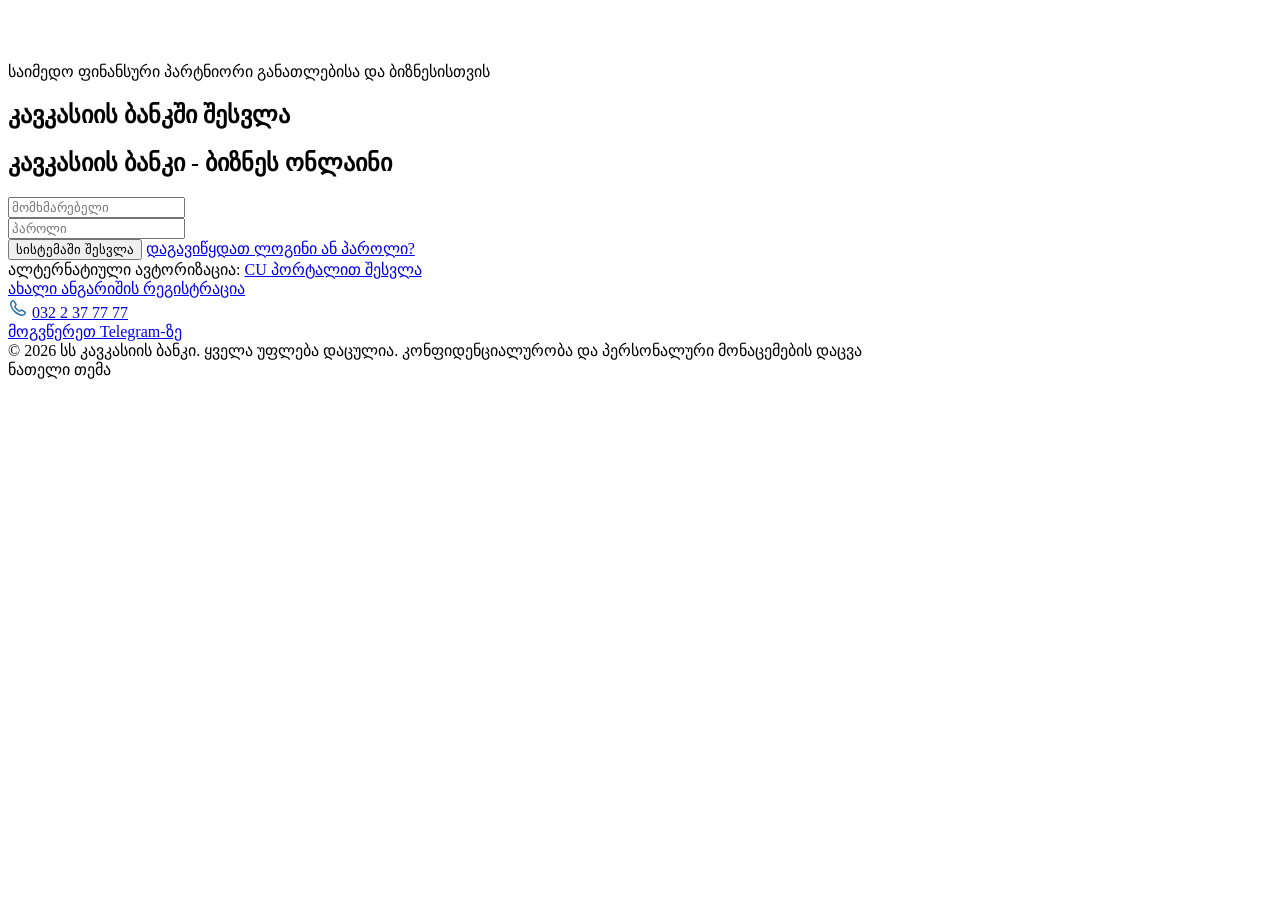
==== login.html @ a54a42d3 "feat: დაემატა ლოგინის გვერდის საწყისი HTML სტრუქტურა" ====
<!doctype html>
<html lang="ka">
  <head>
    <meta charset="UTF-8" />
    <meta name="viewport" content="width=device-width, initial-scale=1.0" />
    <meta http-equiv="X-UA-Compatible" content="ie=edge" />
    <link rel="stylesheet" href="css/normalize.css" />
    <link rel="stylesheet" href="css/style.css" />
    <title>შესვლა - კავკასიის ბანკი</title>
  </head>

  <body>
    <header class="header">
      <div class="header__wrapper">
        <div class="header__left">
         <a class="header__logo" href="#" aria-label="მთავარ გვერდზე დაბრუნება">
  <svg class="header__image" width="50" height="50">
    <use href="img/sprite.svg#Cu-logo"></use>
  </svg>
</a>
        </div>
        <div class="header__right">
          <span class="header__text"
            >საიმედო ფინანსური პარტნიორი განათლებისა და ბიზნესისთვის</span
          >
        </div>
      </div>
    </header>
    <section class="main">
      <div class="main__wrapper">
        <h1 class="visually-hidden">კავკასიის ბანკში შესვლა</h1>
        <form class="login-banner" action="#" method="post">
          <div class="login-banner__inner">
            <h2 class="login-banner__header">
              კავკასიის ბანკი - ბიზნეს ონლაინი
            </h2>
            <div class="login-banner__inputs">
              <div class="login-banner__input">
                <input
                  class="login-banner__input-item"
                  type="text"
                  name="login"
                  placeholder="მომხმარებელი"
                />
              </div>
              <div class="login-banner__input">
                <input
                  class="login-banner__input-item"
                  type="password"
                  name="password"
                  placeholder="პაროლი"
                  required
                />
              </div>
            </div>
            <button type="submit" class="login-banner__btn">
              სისტემაში შესვლა
            </button>

            <a href="#" class="login-banner__link"
              >დაგავიწყდათ ლოგინი ან პაროლი?</a
            >

            <div class="login-banner__bottom">
              <div class="login-banner__bottom-inner">
                <span class="login-banner__bottom-text"
                  >ალტერნატიული ავტორიზაცია:</span
                >
                <a href="#" class="login-banner__bottom-link">
                  <span class="login-banner__bottom-text"
                    >CU პორტალით შესვლა</span
                  >
                </a>
              </div>
            </div>
          </div>
        </form>
        <a href="#" class="main__wrapper-link">ახალი ანგარიშის რეგისტრაცია</a>
      </div>
      <footer class="footer">
        <div class="footer__wrapper">
          <div class="footer__left">
            <div class="footer__phone">
              <span class="footer__logo-phone">
                <svg
                  width="20"
                  height="20"
                  viewBox="0 0 20 20"
                  fill="none"
                  xmlns="http://www.w3.org/2000/svg"
                >
                  <path
                    fill-rule="evenodd"
                    clip-rule="evenodd"
                    d="M6.83898 5.768C6.34891 5.06808 5.85423 4.3714 5.35498 3.678C5.31298 3.62 5.23798 3.505 5.15298 3.5C5.11498 3.498 4.92498 3.51 4.59698 3.758C3.63298 4.488 3.24498 5.602 3.66698 7.242C4.06098 8.772 5.31098 11.015 7.14798 12.852C8.98498 14.689 11.228 15.939 12.758 16.332C14.398 16.755 15.512 16.367 16.242 15.403C16.49 15.075 16.502 14.885 16.5 14.847C16.495 14.762 16.38 14.687 16.322 14.645C15.866 14.313 15.023 13.717 14.232 13.161C13.942 12.957 13.778 12.844 13.652 12.766C13.48 12.66 13.36 12.748 13.223 12.881C13.01 13.088 12.811 13.315 12.57 13.491C12.2672 13.7131 11.906 13.8418 11.531 13.861C10.975 13.889 10.479 13.659 10.063 13.308C8.82694 12.2977 7.69528 11.166 6.68498 9.93C6.33298 9.512 6.10698 9.01 6.13998 8.452C6.16698 7.997 6.34798 7.652 6.51398 7.425C6.68798 7.186 6.91398 6.989 7.11898 6.778C7.24898 6.644 7.34898 6.536 7.23398 6.348C7.10752 6.1515 6.97581 5.95743 6.83898 5.768ZM6.56898 2.795C6.90898 3.263 7.51098 4.116 8.06598 4.905C8.45298 5.457 8.64598 5.732 8.72798 6.023C8.84298 6.433 8.81998 6.839 8.62098 7.256C8.49098 7.528 8.35098 7.668 7.87298 8.146C7.75898 8.259 7.64698 8.37 7.63698 8.539C7.62698 8.713 7.72898 8.837 7.83298 8.963C8.78429 10.1279 9.84957 11.1949 11.013 12.148C11.139 12.251 11.285 12.372 11.456 12.363C11.628 12.355 11.74 12.241 11.855 12.126C12.333 11.648 12.472 11.509 12.744 11.379C13.1291 11.1977 13.5664 11.1597 13.977 11.272C14.267 11.353 14.543 11.547 15.094 11.934C15.884 12.489 16.737 13.091 17.204 13.432C18.231 14.178 18.215 15.282 17.438 16.308C16.258 17.866 14.462 18.32 12.384 17.785C10.548 17.314 8.07798 15.903 6.08698 13.913C4.09698 11.923 2.68698 9.452 2.21398 7.616C1.67998 5.538 2.13398 3.741 3.69198 2.562C4.71798 1.785 5.82298 1.769 6.56898 2.795Z"
                    fill="#2D71A4"
                  />
                </svg>
              </span>
              <a class="footer__link" href="tel:0322377777">032 2 37 77 77</a>
            </div>
            <div class="footer__tg-link">
              <a class="footer__link" href="telegram.org/"
                >მოგვწერეთ Telegram-ზე</a
              >
            </div>
            <span class="footer__text"
              >© 2026 სს კავკასიის ბანკი. ყველა უფლება დაცულია.</span
            >
            <span class="footer__text"
              >კონფიდენციალურობა და პერსონალური მონაცემების დაცვა</span
            >
          </div>
          <div class="footer__right">
            <div class="footer__theme">
              <span class="footer__text">ნათელი თემა</span>
            </div>
          </div>
        </div>
      </footer>
    </section>
  </body>
</html>
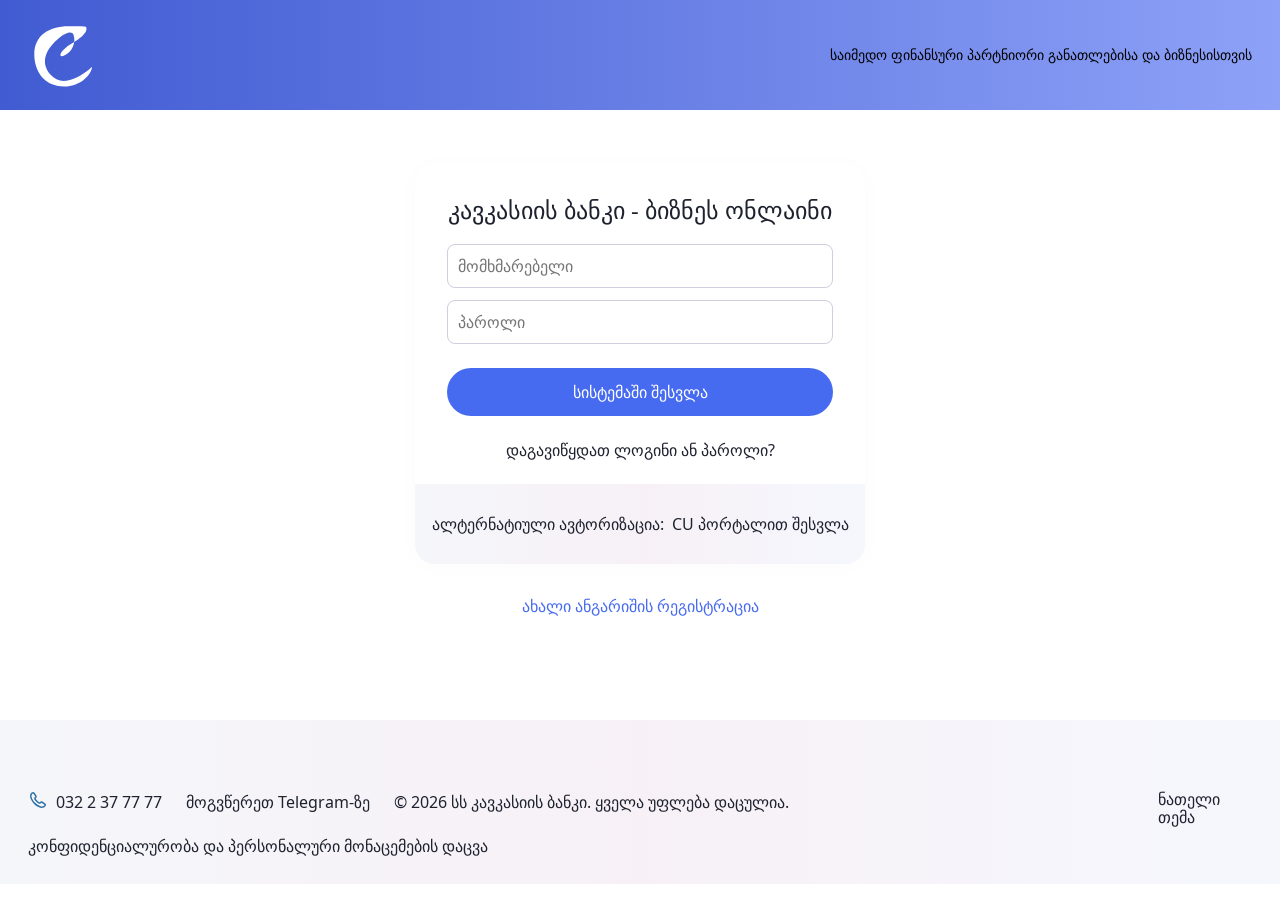
==== commit c49640f2: "feat: მომხმარებლის სახელის გამოჩენა ავტორიზაციის ღილაკთან" ====
--- a/login.html
+++ b/login.html
@@ -13,11 +13,15 @@
     <header class="header">
       <div class="header__wrapper">
         <div class="header__left">
-         <a class="header__logo" href="#" aria-label="მთავარ გვერდზე დაბრუნება">
-  <svg class="header__image" width="50" height="50">
-    <use href="img/sprite.svg#Cu-logo"></use>
-  </svg>
-</a>
+          <a
+            class="header__logo"
+            href="#"
+            aria-label="მთავარ გვერდზე დაბრუნება"
+          >
+            <svg class="header__image" width="70" height="70">
+              <use href="img/sprite.svg#Cu-logo"></use>
+            </svg>
+          </a>
         </div>
         <div class="header__right">
           <span class="header__text"
@@ -75,7 +79,9 @@
             </div>
           </div>
         </form>
-        <a href="#" class="main__wrapper-link">ახალი ანგარიშის რეგისტრაცია</a>
+        <a href="registration.html" class="main__wrapper-link"
+          >ახალი ანგარიშის რეგისტრაცია</a
+        >
       </div>
       <footer class="footer">
         <div class="footer__wrapper">
@@ -119,5 +125,6 @@
         </div>
       </footer>
     </section>
+    <script type="module" src="js/main.js"></script>
   </body>
 </html>
--- a/css/style.css
+++ b/css/style.css
@@ -0,0 +1,1175 @@
+@charset "UTF-8";
+/* Global */
+/* ------------------------------------ */
+/*! normalize.css v8.0.1 | MIT License | github.com/necolas/normalize.css */
+/* Document
+  ========================================================================== */
+/**
+ * 1. Correct the line height in all browsers.
+ * 2. Prevent adjustments of font size after orientation changes in iOS.
+ */
+html {
+  line-height: 1.15; /* 1 */
+  -webkit-text-size-adjust: 100%; /* 2 */
+}
+
+/* Sections
+  ========================================================================== */
+/**
+* Remove the margin in all browsers.
+*/
+body {
+  margin: 0;
+}
+
+/**
+* Render the `main` element consistently in IE.
+*/
+main {
+  display: block;
+}
+
+/**
+* Correct the font size and margin on `h1` elements within `section` and
+* `article` contexts in Chrome, Firefox, and Safari.
+*/
+h1 {
+  margin: 0.67em 0;
+  font-size: 2em;
+}
+
+/* Grouping content
+  ========================================================================== */
+/**
+* 1. Add the correct box sizing in Firefox.
+* 2. Show the overflow in Edge and IE.
+*/
+hr {
+  box-sizing: content-box; /* 1 */
+  height: 0; /* 1 */
+  overflow: visible; /* 2 */
+}
+
+/**
+* 1. Correct the inheritance and scaling of font size in all browsers.
+* 2. Correct the odd `em` font sizing in all browsers.
+*/
+pre {
+  font-size: 1em; /* 2 */
+  font-family: monospace, monospace; /* 1 */
+}
+
+/* Text-level semantics
+  ========================================================================== */
+/**
+* Remove the gray background on active links in IE 10.
+*/
+a {
+  background-color: transparent;
+}
+
+/**
+* 1. Remove the bottom border in Chrome 57-
+* 2. Add the correct text decoration in Chrome, Edge, IE, Opera, and Safari.
+*/
+abbr[title] {
+  text-decoration: underline; /* 2 */
+  -webkit-text-decoration: underline dotted;
+          text-decoration: underline dotted; /* 2 */
+  border-bottom: none; /* 1 */
+}
+
+/**
+* Add the correct font weight in Chrome, Edge, and Safari.
+*/
+b,
+strong {
+  font-weight: bolder;
+}
+
+/**
+* 1. Correct the inheritance and scaling of font size in all browsers.
+* 2. Correct the odd `em` font sizing in all browsers.
+*/
+code,
+kbd,
+samp {
+  font-size: 1em; /* 2 */
+  font-family: monospace, monospace; /* 1 */
+}
+
+/**
+* Add the correct font size in all browsers.
+*/
+small {
+  font-size: 80%;
+}
+
+/**
+* Prevent `sub` and `sup` elements from affecting the line height in
+* all browsers.
+*/
+sub,
+sup {
+  position: relative;
+  font-size: 75%;
+  line-height: 0;
+  vertical-align: baseline;
+}
+
+sub {
+  bottom: -0.25em;
+}
+
+sup {
+  top: -0.5em;
+}
+
+/* Embedded content
+  ========================================================================== */
+/**
+* Remove the border on images inside links in IE 10.
+*/
+img {
+  border-style: none;
+}
+
+/* Forms
+  ========================================================================== */
+/**
+* 1. Change the font styles in all browsers.
+* 2. Remove the margin in Firefox and Safari.
+*/
+button,
+input,
+optgroup,
+select,
+textarea {
+  margin: 0; /* 2 */
+  font-size: 100%; /* 1 */
+  line-height: 1.15; /* 1 */
+  font-family: inherit; /* 1 */
+}
+
+/**
+* Show the overflow in IE.
+* 1. Show the overflow in Edge.
+*/
+button,
+input {
+  /* 1 */
+  overflow: visible;
+}
+
+/**
+* Remove the inheritance of text transform in Edge, Firefox, and IE.
+* 1. Remove the inheritance of text transform in Firefox.
+*/
+button,
+select {
+  /* 1 */
+  text-transform: none;
+}
+
+/**
+* Correct the inability to style clickable types in iOS and Safari.
+*/
+button,
+[type=button],
+[type=reset],
+[type=submit] {
+  -webkit-appearance: button;
+}
+
+/**
+* Remove the inner border and padding in Firefox.
+*/
+button::-moz-focus-inner,
+[type=button]::-moz-focus-inner,
+[type=reset]::-moz-focus-inner,
+[type=submit]::-moz-focus-inner {
+  padding: 0;
+  border-style: none;
+}
+
+/**
+* Restore the focus styles unset by the previous rule.
+*/
+button:-moz-focusring,
+[type=button]:-moz-focusring,
+[type=reset]:-moz-focusring,
+[type=submit]:-moz-focusring {
+  outline: 1px dotted ButtonText;
+}
+
+/**
+* Correct the padding in Firefox.
+*/
+fieldset {
+  padding: 0.35em 0.75em 0.625em;
+}
+
+/**
+* 1. Correct the text wrapping in Edge and IE.
+* 2. Correct the color inheritance from `fieldset` elements in IE.
+* 3. Remove the padding so developers are not caught out when they zero out
+*    `fieldset` elements in all browsers.
+*/
+legend {
+  display: table; /* 1 */
+  box-sizing: border-box; /* 1 */
+  max-width: 100%; /* 1 */
+  padding: 0; /* 3 */
+  color: inherit; /* 2 */
+  white-space: normal; /* 1 */
+}
+
+/**
+* Add the correct vertical alignment in Chrome, Firefox, and Opera.
+*/
+progress {
+  vertical-align: baseline;
+}
+
+/**
+* Remove the default vertical scrollbar in IE 10+.
+*/
+textarea {
+  overflow: auto;
+}
+
+/**
+* 1. Add the correct box sizing in IE 10.
+* 2. Remove the padding in IE 10.
+*/
+[type=checkbox],
+[type=radio] {
+  box-sizing: border-box; /* 1 */
+  padding: 0; /* 2 */
+}
+
+/**
+* Correct the cursor style of increment and decrement buttons in Chrome.
+*/
+[type=number]::-webkit-inner-spin-button,
+[type=number]::-webkit-outer-spin-button {
+  height: auto;
+}
+
+/**
+* 1. Correct the odd appearance in Chrome and Safari.
+* 2. Correct the outline style in Safari.
+*/
+[type=search] {
+  outline-offset: -2px; /* 2 */
+  -webkit-appearance: textfield; /* 1 */
+}
+
+/**
+* Remove the inner padding in Chrome and Safari on macOS.
+*/
+[type=search]::-webkit-search-decoration {
+  -webkit-appearance: none;
+}
+
+/**
+* 1. Correct the inability to style clickable types in iOS and Safari.
+* 2. Change font properties to `inherit` in Safari.
+*/
+::-webkit-file-upload-button {
+  font: inherit; /* 2 */
+  -webkit-appearance: button; /* 1 */
+}
+
+/* Interactive
+  ========================================================================== */
+/*
+* Add the correct display in Edge, IE 10+, and Firefox.
+*/
+details {
+  display: block;
+}
+
+/*
+* Add the correct display in all browsers.
+*/
+summary {
+  display: list-item;
+}
+
+/* Misc
+  ========================================================================== */
+/**
+* Add the correct display in IE 10+.
+*/
+template {
+  display: none;
+}
+
+/**
+* Add the correct display in IE 10.
+*/
+[hidden] {
+  display: none;
+}
+
+/* Fonts */
+/* ------------------------------------ */
+/* Colors */
+/* ------------------------------------ */
+/* Breakpoints */
+/* ------------------------------------ */
+*,
+*::after,
+*::before {
+  box-sizing: border-box;
+}
+
+body {
+  margin: 0;
+  padding: 0;
+  font-family: "Noto Sans", "Arial", sans-serif;
+  color: #1E222E;
+}
+
+img {
+  display: block;
+  height: auto;
+  max-width: 100%;
+  -o-object-fit: cover;
+     object-fit: cover;
+}
+
+a {
+  color: inherit;
+  text-decoration: none;
+}
+
+@font-face {
+  font-family: "Noto Sans";
+  src: url("../../fonts/NotoSans-Regular.woff2") format("woff2"), url("../../fonts/NotoSans-Regular.woff") format("woff");
+  font-weight: 400;
+  font-style: normal;
+  font-display: swap;
+}
+@font-face {
+  font-family: "Noto Sans";
+  src: url("../../fonts/NotoSans-Medium.woff2") format("woff2"), url("../../fonts/NotoSans-Medium.woff") format("woff");
+  font-weight: 500;
+  font-style: normal;
+  font-display: swap;
+}
+@font-face {
+  font-family: "Noto Sans";
+  src: url("../../fonts/NotoSans-Bold.woff2") format("woff2"), url("../../fonts/NotoSans-Bold.woff") format("woff");
+  font-weight: 700;
+  font-style: normal;
+  font-display: swap;
+}
+.container {
+  max-width: 1440px;
+  margin: 0 auto;
+  padding: 0 100px;
+}
+@media (max-width: 1023px) {
+  .container {
+    padding: 0 30px;
+  }
+}
+@media (max-width: 767px) {
+  .container {
+    padding: 0 15px;
+  }
+}
+
+.visually-hidden {
+  position: absolute;
+  width: 1px;
+  height: 1px;
+  margin: -1px;
+  padding: 0;
+  overflow: hidden;
+  white-space: nowrap;
+  border: 0;
+  clip: rect(0 0 0 0);
+  clip-path: inset(100%);
+}
+
+/* Blocks */
+/* ------------------------------------ */
+.header {
+  background: linear-gradient(90deg, #415bd2 0%, #8da1f7 100%);
+}
+.header__top {
+  padding: 12px 0;
+  border-bottom: 1px solid rgba(255, 255, 255, 0.2);
+}
+@media (max-width: 1023px) {
+  .header__top {
+    display: none;
+    margin: 0;
+  }
+}
+.header__list {
+  display: flex;
+  flex-wrap: nowrap;
+  gap: 20px;
+  margin: 0;
+  padding: 0;
+  list-style-type: none;
+  align-items: center;
+  justify-content: flex-start;
+}
+.header__link {
+  display: block;
+  color: #ffffff;
+  font-size: 13px;
+  font-weight: 500;
+  line-height: 16px;
+  text-decoration: none;
+  transition: opacity 0.2s ease;
+}
+.header__link:hover {
+  opacity: 0.8;
+}
+.header__bottom {
+  display: flex;
+  justify-content: space-between;
+  gap: 20px;
+  padding: 20px 0;
+}
+@media (max-width: 1023px) {
+  .header__bottom {
+    padding: 13px 0;
+  }
+}
+.header__bottom-right {
+  display: flex;
+  flex-direction: row;
+  gap: 28px;
+}
+.header__logo {
+  flex-shrink: 0;
+  display: flex;
+  align-items: center;
+}
+.header__logo img {
+  filter: brightness(0) invert(1);
+}
+.header__buttons {
+  display: flex;
+  align-items: center;
+  gap: 12px;
+}
+@media (max-width: 767px) {
+  .header__buttons {
+    display: none;
+  }
+}
+.header__button {
+  outline: none;
+  padding: 12px 20px;
+  border: none;
+  border-radius: 8px;
+  background-color: #2b3143;
+  color: #ffffff;
+  text-align: center;
+  font-size: 13px;
+  font-weight: 500;
+  line-height: 16px;
+  display: flex;
+  align-items: center;
+  justify-content: center;
+  cursor: pointer;
+  transition: background-color 0.2s ease;
+}
+.header__button:hover, .header__button:focus {
+  background-color: #1e222f;
+}
+.header__button[disabled] {
+  cursor: default;
+  color: rgba(255, 255, 255, 0.4);
+  background-color: rgba(43, 49, 67, 0.5);
+}
+.header__button--qr {
+  height: 40px;
+  width: 40px;
+  padding: 0;
+}
+.header__button--burger {
+  display: none;
+  background-color: transparent;
+  padding: 0;
+}
+@media (max-width: 1023px) {
+  .header__button--burger {
+    display: block;
+  }
+}
+.header__icon, .header__burger-icon {
+  fill: #ffffff;
+  stroke: #ffffff;
+}
+
+.categories__list {
+  display: flex;
+  flex-direction: column;
+  gap: 16px;
+  margin: 0;
+  padding: 0;
+  list-style-type: none;
+}
+@media (max-width: 1023px) {
+  .categories__list {
+    display: grid;
+    grid-template-columns: repeat(3, 220px);
+    -moz-column-gap: 24px;
+         column-gap: 24px;
+  }
+}
+@media (max-width: 767px) {
+  .categories__list {
+    display: none;
+  }
+}
+.categories__link {
+  outline: none;
+  display: flex;
+  gap: 16px;
+  align-items: center;
+  color: inherit;
+  font-size: 18px;
+  font-weight: 700;
+  line-height: 24px;
+}
+.categories__link-text:hover {
+  color: #476BF0;
+}
+.categories__link-text:focus {
+  color: #476BF0;
+}
+
+.card-news {
+  display: flex;
+  flex-direction: column;
+  border-radius: 16px;
+  outline: none;
+  text-decoration: none;
+  color: inherit;
+  height: 100%;
+}
+.card-news--size-xl {
+  flex-direction: row;
+  background-color: #F4F6FA;
+  overflow: hidden;
+}
+@media (max-width: 767px) {
+  .card-news--size-xl {
+    flex-direction: column;
+    background-color: transparent;
+  }
+}
+.card-news--size-xl .card-news__box {
+  width: 340px;
+  height: auto;
+  aspect-ratio: auto;
+  align-self: stretch;
+  border-radius: 16px 0 0 16px;
+}
+@media (max-width: 767px) {
+  .card-news--size-xl .card-news__box {
+    width: 100%;
+    aspect-ratio: 340/190;
+    border-radius: 16px;
+  }
+}
+.card-news--size-xl .card-news__content {
+  padding: 24px 32px;
+  display: flex;
+  flex-direction: column;
+  justify-content: center;
+  flex: 1;
+}
+@media (max-width: 767px) {
+  .card-news--size-xl .card-news__content {
+    padding: 12px 0 0 0;
+  }
+}
+.card-news__box {
+  position: relative;
+  flex-shrink: 0;
+  border-radius: 16px;
+  overflow: hidden;
+  width: 100%;
+  aspect-ratio: 340/190;
+}
+.card-news__box picture,
+.card-news__box img {
+  display: block;
+  width: 100%;
+  height: 100%;
+  -o-object-fit: cover;
+     object-fit: cover;
+}
+.card-news__box::before {
+  content: "სტატიის წაკითხვა";
+  position: absolute;
+  inset: 0;
+  background: rgba(0, 0, 0, 0.45);
+  color: #ffffff;
+  display: flex;
+  align-items: center;
+  justify-content: center;
+  font-size: 15px;
+  line-height: 20px;
+  font-weight: 500;
+  opacity: 0;
+  transition: opacity 0.2s ease;
+  z-index: 1;
+}
+.card-news__box:hover::before, .card-news__box:focus-within::before {
+  opacity: 1;
+}
+.card-news__content {
+  padding: 16px 0 0 0;
+  display: flex;
+  flex-direction: column;
+  flex-grow: 1;
+}
+.card-news__info {
+  display: flex;
+  align-items: center;
+  gap: 14px;
+  margin: 0 0 12px 0;
+  color: #696E82;
+  font-size: 13px;
+  font-weight: 500;
+  line-height: 1;
+  width: 100%;
+}
+@media (max-width: 767px) {
+  .card-news__info {
+    font-size: 12px;
+    gap: 10px;
+    margin: 0 0 8px 0;
+  }
+}
+.card-news__views, .card-news__time {
+  display: flex;
+  align-items: center;
+  gap: 4px;
+  white-space: nowrap;
+}
+.card-news__icon {
+  flex-shrink: 0;
+  fill: currentColor;
+}
+.card-news__save-btn {
+  margin-left: auto;
+  background: none;
+  border: none;
+  cursor: pointer;
+  padding: 0;
+  font-size: 13px;
+  font-weight: 500;
+  color: #8da1f7;
+  white-space: nowrap;
+  transition: color 0.2s ease;
+}
+@media (max-width: 767px) {
+  .card-news__save-btn {
+    font-size: 12px;
+  }
+}
+.card-news__save-btn:hover, .card-news__save-btn:focus {
+  color: #476BF0;
+}
+.card-news__save-btn--active {
+  color: #476BF0;
+}
+.card-news__heading {
+  margin: 0 0 8px 0;
+  font-size: 18px;
+  font-weight: 700;
+  line-height: 1.3;
+  transition: color 0.2s ease;
+}
+@media (max-width: 767px) {
+  .card-news__heading {
+    font-size: 16px;
+    margin: 0 0 6px 0;
+  }
+}
+.card-news:hover .card-news__heading, .card-news:focus-within .card-news__heading {
+  color: #476BF0;
+}
+.card-news__text {
+  margin: 0;
+  font-size: 15px;
+  line-height: 1.4;
+  color: #333333;
+}
+@media (max-width: 767px) {
+  .card-news__text {
+    font-size: 14px;
+  }
+}
+
+.socials {
+  display: flex;
+  flex-wrap: wrap;
+  gap: 8px;
+  margin: 0;
+  padding: 0;
+  list-style-type: none;
+}
+.socials__link {
+  outline: none;
+  display: flex;
+  align-items: center;
+  justify-content: center;
+  width: 40px;
+  height: 40px;
+  border-radius: 50%;
+  background-color: #EDEEEF;
+}
+
+.articles {
+  display: grid;
+  grid-template-columns: 1fr 1fr;
+  gap: 40px 32px;
+  margin: 0;
+  padding: 0;
+  list-style-type: none;
+}
+@media (max-width: 767px) {
+  .articles {
+    display: grid;
+    grid-template-columns: 345px;
+    gap: 10px;
+  }
+}
+.articles__item {
+  display: flex;
+}
+.articles__item--size-xl {
+  grid-column: 1/-1;
+}
+
+.sidebar__heading {
+  margin: 0 0 24px 0;
+  font-size: 32px;
+  font-weight: 700;
+  line-height: 36px;
+}
+@media (max-width: 1023px) {
+  .sidebar__heading {
+    text-align: center;
+    width: 650px;
+    margin: 0 0 20px 29px;
+  }
+}
+@media (max-width: 767px) {
+  .sidebar__heading {
+    text-align: center;
+    font-size: 20px;
+    line-height: 24px;
+    width: 345px;
+    margin: 0 0 15px 0;
+  }
+}
+.sidebar__text {
+  margin: 0 0 28px 0;
+  color: black;
+  font-size: 32px;
+  line-height: 36px;
+}
+@media (max-width: 1023px) {
+  .sidebar__text {
+    text-align: center;
+    margin: 0 0 40px 0;
+  }
+}
+@media (max-width: 767px) {
+  .sidebar__text {
+    text-align: center;
+    font-size: 16px;
+    line-height: 20px;
+    margin: 0 0 20px 0;
+  }
+}
+.sidebar__button {
+  display: none;
+}
+@media (max-width: 767px) {
+  .sidebar__button {
+    display: block;
+    width: 345px;
+    border-radius: 8px;
+    background-color: #edeeef;
+    border: none;
+    padding: 10px;
+    font-size: 12px;
+    line-height: 16px;
+    font-weight: 500;
+  }
+}
+.sidebar__categories {
+  margin: 0 0 40px 0;
+}
+@media (max-width: 767px) {
+  .sidebar__categories {
+    margin: 0 0 30px 0;
+  }
+}
+.sidebar__socials {
+  margin: 24px 0 24px 0;
+}
+@media (max-width: 1023px) {
+  .sidebar__socials {
+    display: none;
+  }
+}
+.sidebar__share {
+  margin: 0 0 12px 0;
+  color: #696E82;
+  font-size: 13px;
+  line-height: 16px;
+}
+@media (max-width: 1023px) {
+  .sidebar__share {
+    display: none;
+  }
+}
+.sidebar__copyright {
+  margin: 0;
+  color: #696E82;
+  font-size: 13px;
+  line-height: 16px;
+}
+@media (max-width: 1023px) {
+  .sidebar__copyright {
+    display: none;
+  }
+}
+.sidebar__search-input {
+  padding: 15px;
+  border: 1px solid #696E82;
+  margin: 0 0 10px 0;
+  border-radius: 16px;
+  text-align: left;
+  background-color: #ffffff;
+  outline: none;
+  transition: border-color 0.2s ease;
+}
+.sidebar__search-input:hover, .sidebar__search-input:focus {
+  border-color: #415bd2;
+}
+
+.pro-finance__wrapper {
+  display: grid;
+  grid-template-columns: 400px 1fr;
+  gap: 128px;
+  padding: 60px 0 40px;
+}
+@media (max-width: 1023px) {
+  .pro-finance__wrapper {
+    display: flex;
+    flex-direction: column;
+    padding: 40px 0 38px;
+    gap: 0px;
+  }
+}
+@media (max-width: 767px) {
+  .pro-finance__wrapper {
+    padding: 35px 0 29px;
+  }
+}
+
+.login {
+  background: linear-gradient(90deg, #ede7e7 0%, #edf4fd 68.47%, #e5e9f5 100%);
+}
+
+.login-banner {
+  display: flex;
+  flex-direction: column;
+  background-color: #fff;
+  box-shadow: 0px 2px 24px 0px rgba(127, 34, 85, 0.0196078431);
+  border-radius: 20px;
+  width: 450px;
+  padding: 32px;
+  padding-bottom: 0;
+  margin: 0 0 32px 0;
+  justify-content: center;
+  align-items: center;
+}
+
+.login-banner__header {
+  color: #1e222e;
+  font-size: 24px;
+  line-height: 28px;
+  font-weight: 400;
+  margin: 0 0 20px 0;
+}
+
+.login-banner__inner {
+  display: flex;
+  align-items: center;
+  justify-content: center;
+  flex-direction: column;
+}
+
+.login-banner__input-item {
+  border: 1px solid #cdcfde;
+  border-radius: 8px;
+  width: 386px;
+  height: 44px;
+}
+
+.login-banner__inputs {
+  display: flex;
+  flex-direction: column;
+  gap: 12px;
+  margin: 0 0 24px 0;
+}
+
+.login-banner__btn {
+  background-color: #476bf0;
+  width: 386px;
+  height: 48px;
+  border-radius: 60px;
+  display: flex;
+  align-items: center;
+  justify-content: center;
+  border: none;
+  margin: 0 0 24px 0;
+  color: #fff;
+}
+
+.login-banner__btn-link {
+  color: #fff;
+  font-weight: 400;
+  font-size: 16px;
+  line-height: 20px;
+}
+
+.login-banner__link {
+  font-size: 16px;
+  line-height: 20px;
+  font-weight: 400;
+  color: #1e222e;
+  margin: 0 0 24px 0;
+}
+
+.login-banner__bottom {
+  display: flex;
+  align-items: center;
+  justify-content: center;
+  flex-direction: row;
+  width: 450px;
+  height: 80px;
+  background: linear-gradient(90deg, #f5f6fa 0%, #f7f1f7 51.5%, #f5f7fd 100%);
+  border-bottom-left-radius: 20px;
+  border-bottom-right-radius: 20px;
+}
+
+.login-banner__bottom-inner {
+  display: flex;
+  align-items: center;
+  justify-content: center;
+  gap: 8px;
+}
+
+.login-banner__bottom-link {
+  display: flex;
+  justify-content: center;
+  align-items: center;
+  gap: 8px;
+}
+
+.main__wrapper {
+  display: flex;
+  align-items: center;
+  justify-content: center;
+  flex-direction: column;
+  padding-bottom: 104px;
+  padding-top: 54px;
+}
+
+.main__wrapper-link {
+  display: flex;
+  align-items: center;
+  justify-content: center;
+  color: #476bf0;
+  font-size: 16px;
+  line-height: 20px;
+  font-weight: 400;
+}
+
+.btn {
+  padding: 12px;
+  font-size: 16px;
+  background: linear-gradient(90deg, #f5f6fa 0%, #f7f1f7 50%, #f5f7fd 100%);
+  border: none;
+  border-radius: 8px;
+  cursor: pointer;
+  transition: 0.3s;
+}
+
+.login-banner__input {
+  display: flex;
+  flex-direction: row;
+  align-items: center;
+  justify-content: center;
+}
+
+.login-banner__input-item {
+  padding: 10px;
+}
+
+.login-banner__input-logo {
+  position: absolute;
+  right: 12px;
+}
+
+.footer__wrapper {
+  display: flex;
+  justify-content: space-between;
+  padding: 0 28px 28px 28px;
+  padding-top: 70px;
+}
+
+.footer__wrapper--forgot-data {
+  padding-top: 0;
+}
+
+.footer__left {
+  display: flex;
+  flex-direction: row;
+  align-items: center;
+  gap: 24px;
+  flex-wrap: wrap;
+}
+
+.footer__phone,
+.footer__tg-link,
+.footer__text {
+  display: flex;
+  align-items: center;
+  gap: 8px;
+}
+
+.footer__theme {
+  display: flex;
+  align-items: center;
+  justify-content: center;
+  gap: 8px;
+}
+
+.footer {
+  background: linear-gradient(90deg, #f5f6fa 0%, #f7f1f7 50%, #f5f7fd 100%);
+}
+
+.header__wrapper {
+  display: flex;
+  justify-content: space-between;
+  align-items: center;
+  padding: 20px 28px;
+}
+
+.header__right {
+  display: flex;
+  align-items: center;
+  justify-content: center;
+  text-align: right;
+  gap: 4px;
+}
+
+.header__text {
+  color: black;
+  font-size: 14px;
+  line-height: 16px;
+  font-weight: 400;
+}
+
+.registration-page {
+  display: flex;
+  align-items: center;
+  justify-content: center;
+  min-height: calc(100vh - 70px);
+  background-color: #ffffff;
+  padding: 40px 20px;
+  max-height: 100vh;
+}
+.registration-page .container {
+  display: flex;
+  justify-content: center;
+  align-items: center;
+  width: 100%;
+}
+
+.registration-form {
+  box-shadow: 0px 2px 24px 0px rgba(127, 34, 85, 0.0196078431);
+  background-color: #fff;
+  border-radius: 20px;
+  width: 450px;
+  padding: 32px;
+  display: flex;
+  flex-direction: column;
+  justify-content: center;
+}
+.registration-form__title {
+  color: #1e222e;
+  font-family: "Noto Sans", sans-serif;
+  font-weight: 400;
+  font-size: 24px;
+  line-height: 28px;
+  letter-spacing: 0%;
+  margin: 0 0 20px 0;
+  text-align: center;
+}
+.registration-form__field {
+  width: 100%;
+  margin-bottom: 12px;
+}
+.registration-form__field input {
+  width: 100%;
+  height: 52px;
+  border: 1px solid #cdcfde;
+  border-radius: 8px;
+  padding: 0 16px;
+  font-size: 15px;
+  outline: none;
+}
+.registration-form__field input:focus {
+  border-color: #476bf0;
+}
+.registration-form__row {
+  display: flex;
+  gap: 10px;
+  width: 100%;
+  margin-bottom: 12px;
+}
+.registration-form__row .registration-form__field {
+  flex: 1;
+  margin-bottom: 0;
+}
+.registration-form__btn {
+  border: none;
+  background-color: #476bf0;
+  padding: 14px;
+  border-radius: 60px;
+  font-family: "Noto Sans", sans-serif;
+  font-weight: 400;
+  font-size: 16px;
+  line-height: 20px;
+  letter-spacing: 0%;
+  color: #ffffff;
+  width: 100%;
+  cursor: pointer;
+  margin: 12px 0 0 0;
+  transition: background-color 0.2s ease;
+}
+.registration-form__btn:hover, .registration-form__btn:focus {
+  background-color: #3656d0;
+}/*# sourceMappingURL=style.css.map */
